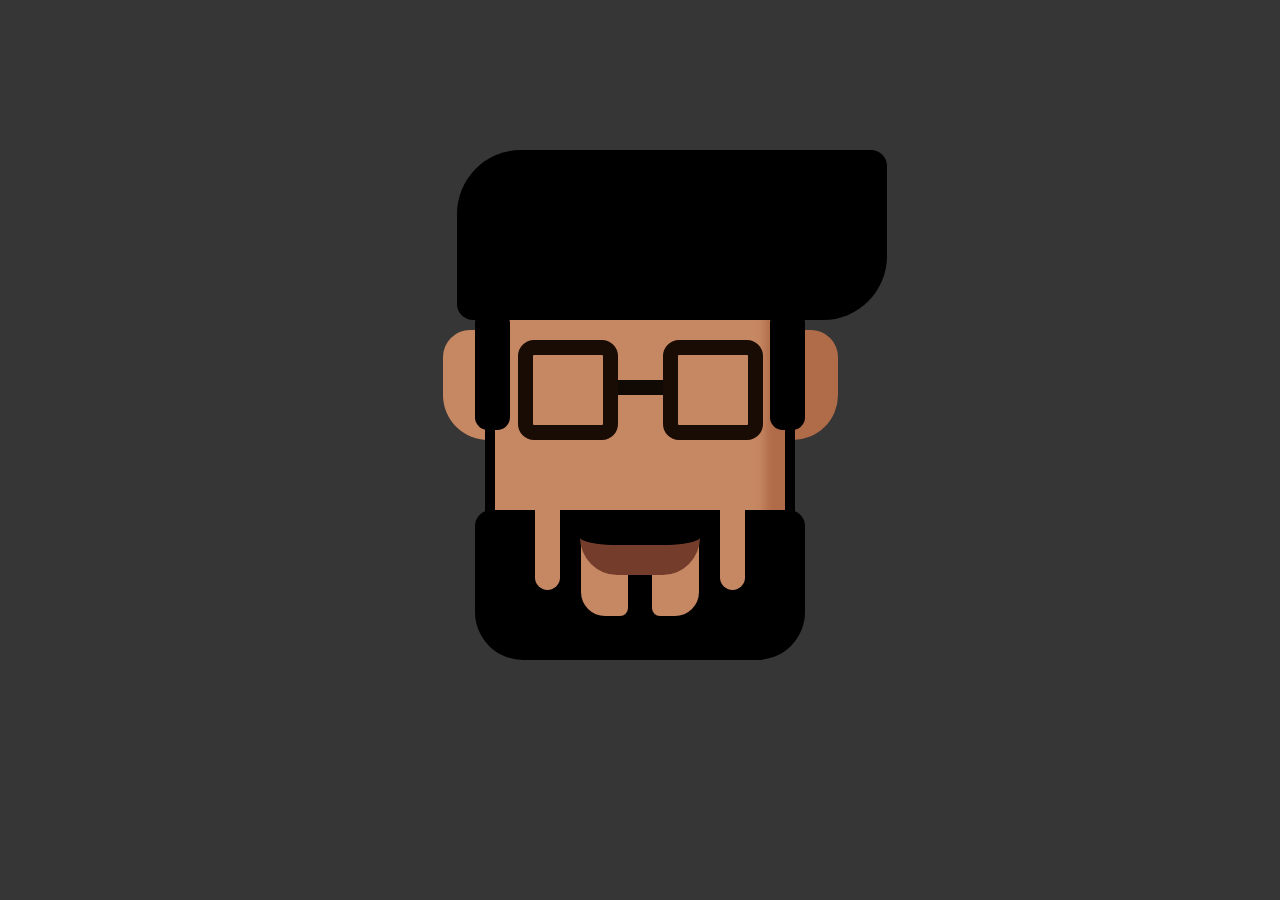
==== cssart.html @ 7a744bcc "Add files via upload" ====
<!DOCTYPE html>
<html lang="en">

<head>
    <meta charset="UTF-8">
    <meta name="viewport" content="width=device-width, initial-scale=1.0">
    <title>CSS Art</title>
    <style>
        body {
            background: rgb(54, 54, 54);
            height: 100vh;
            display: -ms-grid;
            display: grid;
            place-items: center;
            margin: 0;
        }

        .container {
            display: -webkit-box;
            display: -ms-flexbox;
            display: flex;
            -webkit-box-pack: center;
            -ms-flex-pack: center;
            justify-content: center;
            position: relative;
        }

        .face {
            position: relative;
            width: 310px;
            height: 400px;
            background: #C68863;
            border-radius: 2em;
            -webkit-box-pack: center;
            -ms-flex-pack: center;
            justify-content: center;
            display: -webkit-box;
            display: -ms-flexbox;
            display: flex;
            -webkit-box-align: baseline;
            -ms-flex-align: baseline;
            align-items: baseline;
            -webkit-box-shadow: inset -20px 0px 10px 10px #B06C49;
            box-shadow: inset -20px 0px 10px 10px #B06C49;
        }

        .hair {
            position: absolute;
            display: -webkit-box;
            display: -ms-flexbox;
            display: flex;
            background: black;
            top: -100px;
            left: -28px;
            width: 430px;
            height: 170px;
            border-radius: 1em;
            border-top-left-radius: 4em;
            border-bottom-right-radius: 4em;
        }

        .eye-level,
        .glasses {
            display: -webkit-box;
            display: -ms-flexbox;
            display: flex;
        }

        .left-ear,
        .right-ear {
            position: relative;
            top: 80px;
            width: 45px;
            height: 110px;
        }

        .left-ear {
            right: 30px;
            border-bottom-left-radius: 5em;
            border-top-left-radius: 3em;
            background: #C68863;
        }

        .right-ear {
            left: 30px;
            background: #B06C49;
            border-bottom-right-radius: 5em;
            border-top-right-radius: 3em;
        }

        .left-hair,
        .right-hair {
            position: absolute;
            top: 60px;
            width: 35px;
            height: 120px;
            background: black;
            border-radius: .8em;
        }

        .left-hair {
            left: -10px;
        }

        .right-hair {
            right: -10px;
        }

        .glass {
            position: relative;
            top: 90px;
            border: 15px solid #180c05;
            width: 70px;
            height: 70px;
            border-radius: 1em;
        }

        .glass-connector {
            position: relative;
            top: 130px;
            background: #110904;
            width: 45px;
            height: 15px;
        }

        .left-beard,
        .right-beard {
            position: absolute;
            top: 160px;
            width: 10px;
            height: 120px;
            background: black;
            border-radius: 1em;
        }

        .left-beard {
            left: 0px;
        }

        .right-beard {
            right: 0px;
        }

        .lower-beard {
            position: absolute;
            display: -webkit-box;
            display: -ms-flexbox;
            display: flex;
            -webkit-box-pack: center;
            -ms-flex-pack: center;
            justify-content: center;
            background: black;
            top: 260px;
            width: 330px;
            height: 150px;
            border-radius: 1em 1em 3em 3em;
            -webkit-box-pack: justify;
            -ms-flex-pack: justify;
            justify-content: space-between;
        }

        .left-gap,
        .right-gap {
            position: relative;
            bottom: 40px;
            width: 25px;
            height: 120px;
            background: #C68863;
            border-radius: 1em;
        }

        .left-gap {
            left: 60px;
        }

        .right-gap {
            right: 60px;
        }

        .lips {
            position: relative;
            border: 30px solid #743D2B;
            -ms-flex-line-pack: justify;
            align-content: space-between;
            border-top: transparent;
            border-left: transparent;
            border-right: transparent;
            top: -10px;
            width: 120px;
            height: 45px;
            border-radius: 5em;
        }

        .left-patch,
        .right-patch {
            position: absolute;
            top: 36px;
            width: 47px;
            height: 70px;
            background: #C68863;
        }

        .left-patch {
            left: 106px;
            border-bottom-left-radius: 1.5em;
            border-bottom-right-radius: .5em;
        }

        .right-patch {
            right: 106px;
            border-bottom-right-radius: 1.5em;
            border-bottom-left-radius: .5em;
        }
    </style>
</head>

<body>
    <div class="container">
        <div class="face">
            <div class="hair"></div>
            <div class="eye-level">
                <div class="left-ear"></div>
                <div class="left-hair"></div>
                <div class="glasses">
                    <div class="glass"></div>
                    <div class="glass-connector"></div>
                    <div class="glass"></div>
                </div>
                <div class="right-ear"></div>
                <div class="right-hair"></div>
            </div>
            <div class="cheek-level">
                <div class="left-beard"></div>
                <div class="right-beard"></div>
            </div>
            <div class="lower-beard">
                <div class="left-gap"></div>
                <div class="left-patch"></div>
                <div class="right-patch"></div>
                <div class="lips"></div>
                <div class="right-gap"></div>
            </div>
        </div>
    </div>
</body>

</html>
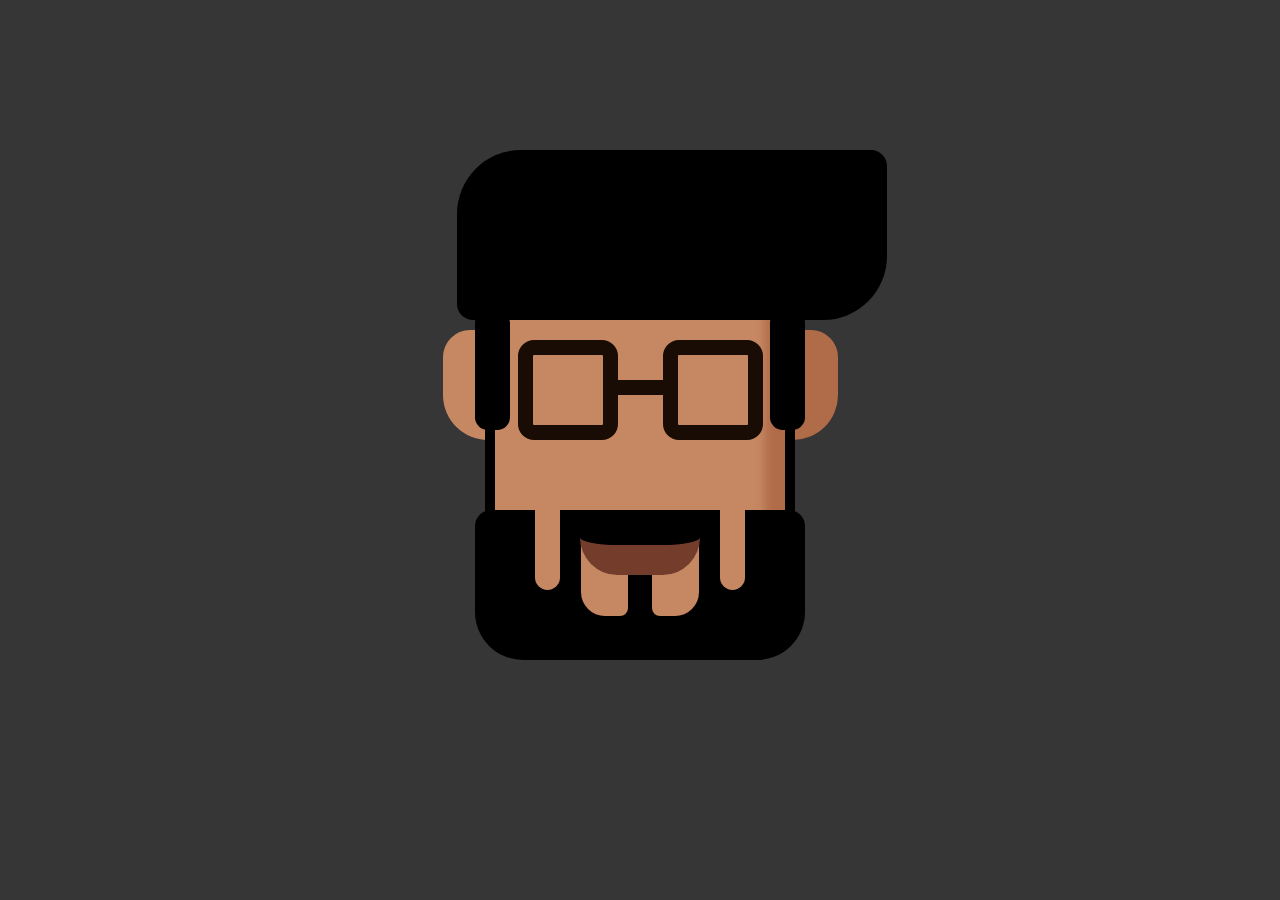
==== commit e774c39f: "css-art" ====
--- a/cssart.html
+++ b/cssart.html
@@ -118,7 +118,7 @@
         .glass-connector {
             position: relative;
             top: 130px;
-            background: #110904;
+            background: #180c05;
             width: 45px;
             height: 15px;
         }
@@ -244,4 +244,4 @@
     </div>
 </body>
 
-</html>+</html>
